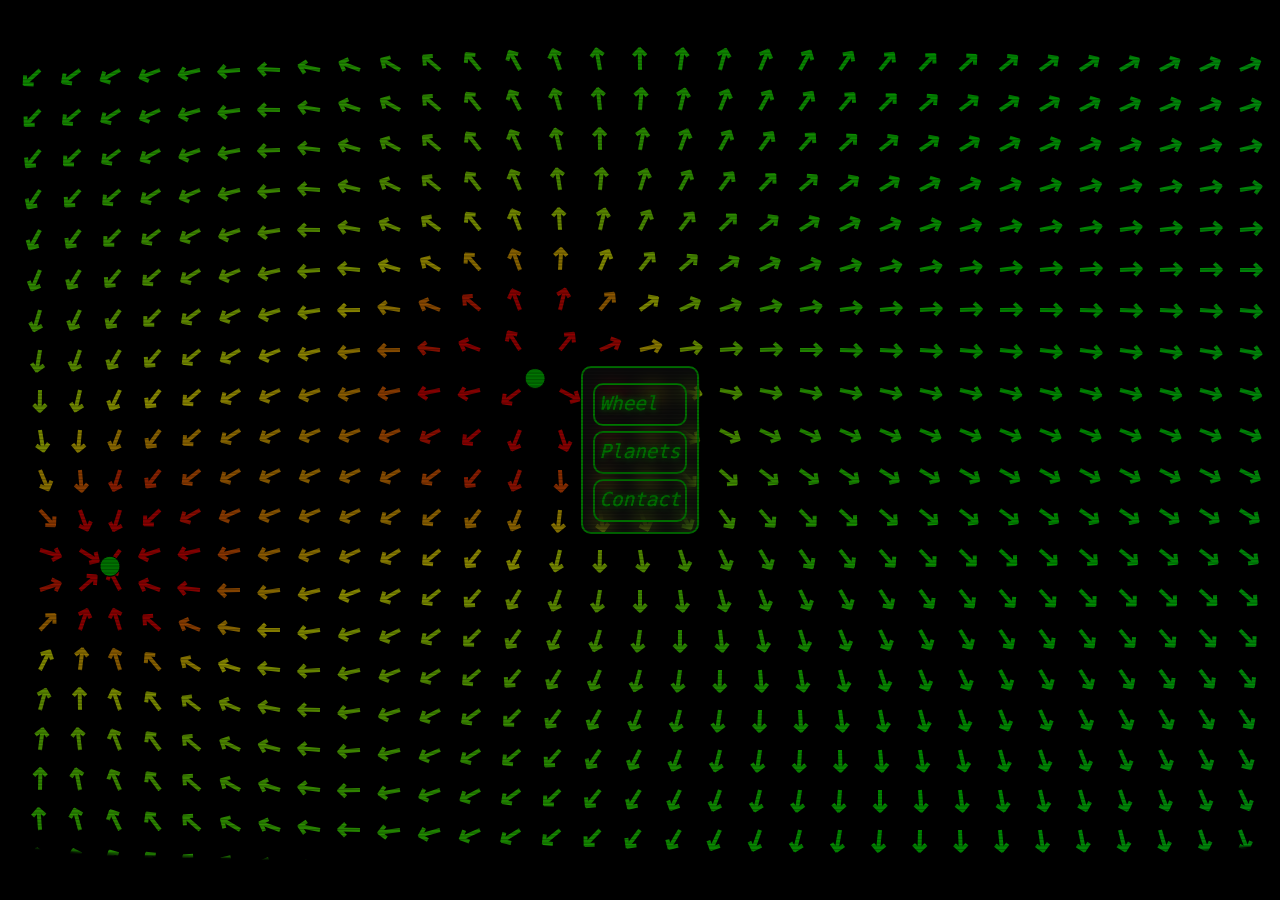
==== index.html @ 72ce6a7b "Publish first version" ====
<!DOCTYPE html>
<html>
<head>
    <link rel="stylesheet" type="text/css" href="css/terminalize.css" media="screen" />
    <link rel="shortcut icon" href="img/warioadaptheadico.ico">
    <title>
        Home
    </title>
</head>

<body>
    <!--<img src="img/wooden-textured-background.jpg" id="wood">
    <img src="img/wooden-textured-background.jpg" id="wood2">-->
    <script>
        function redirectWithFallingAnimation(destination) {
            if (typeof window.triggerFallingAnimation === "function") {
                window.triggerFallingAnimation();
            }
            document.body.classList.add('noScroll');
            setTimeout(() => {
                window.location.href = destination;
            }, 1600);
        }

        window.addEventListener('pageshow', (event) => {
    if (event.persisted) {
        window.location.reload();
    }
});
    </script>
    <div class="overlay">
        <img src="img/bezel.png" id="bezel" onload="console.log('Bezel loaded');" onerror="console.error('Bezel failed to load');">
        <img src="img/scanlines.png" id="scan" onload="console.log('Scanlines loaded');" onerror="console.error('Scanlines failed to load');">
    </div>
    <div id="wrapper">
        <script src="libraries/p5.min.js"></script>
        <script src="js/charges.js"></script>
        <canvas></canvas>
        <ul id="mainMenu">
            <li class="mainMenu" id='portfolio'><a href="html/portfolio.html" onclick="redirectWithFallingAnimation(this.href); return false;">Wheel</a></li>
            <li class="mainMenu" id='Influences'><a href="html/influences.html" onclick="redirectWithFallingAnimation(this.href); return false;">Planets</a></li>
            <li class="mainMenu" id='Contact'><a href="html/contact.html" onclick="redirectWithFallingAnimation(this.href); return false;">Contact</a></li>
        </ul>
    </div>
</body>
</html>
---- css/terminalize.css ----
body {
    background-color: black;
    margin: 0;
    display: flex;
    justify-content: center;
    align-items: center;
    height: 100vh;
    overflow: hidden;
}

    body.noScroll {
        overflow: hidden;
    }

.overlay {
    position: absolute;
    top: 0;
    left: 0;
    width: 100%;
    height: 100%;
    display: flex;
    justify-content: center;
    align-items: center;
    flex-direction: column;
    pointer-events: none;
}

    .overlay img {
        position: absolute;
        width: 100%;
        height: 100%;
        object-fit: cover;
        pointer-events: none;
        z-index: 1;
    }

    #scan {
        opacity: 0.4;
    }

#wrapper {
    display: flex;
    justify-content: center;
    align-items: center;
    position: relative;    
}

canvas {
    display: block;
    margin: 0;
    padding: 0;
    position: absolute;
    top: 0;
    left: 0;
    z-index: -1;
}

#wood {
    position: fixed;
    top: 50%;
    left: 50%;
    width: 100vh;
    height: 100px;
    transform: rotate(90deg) translateY(-100%);
}



#wood2 {
    position: absolute;
    right: 2vw;
    width: 100vh;
    height: 100px;
    transform: rotate(90deg);
}


ul#mainMenu {
    width: fit-content;
    height: fit-content;
    color: green;
    list-style-type: none;
    padding: 10px;
    border: 2px solid green;
    border-radius: 10px;
    font: italic 1.2em/1.5em monospace, monospace;
    text-shadow: 0 0 6px green, 0 0 0px green;
    background-color: rgba(255, 255, 255, .05);
    -webkit-backdrop-filter: blur(10px);
    backdrop-filter: blur(10px);
    position: relative;
}

.contactPanel {
    display: flex;
    flex-direction: column;
    gap: 8px;
    padding: 10px;
    border: 2px solid green;
    border-radius: 10px;
    color: green;
    font: italic 1.2em/1.5em monospace, monospace;
    text-shadow: 0 0 6px green, 0 0 0px green;
    background-color: rgba(255, 255, 255, .05);
    -webkit-backdrop-filter: blur(10px);
    backdrop-filter: blur(10px);
    position: relative;
}


li.mainMenu {
    border: 2px solid green;
    border-radius: 10px;
    padding: 0;
    margin-top: 5px;
}

    li.mainMenu a {
        display: block;
        padding: 5px;
    }

    li.mainMenu:hover {
        cursor: pointer;
        animation: colfade;
        animation-delay: 0s;
        animation-duration: 0.5s;
        animation-fill-mode: forwards;
    }

a {
    text-decoration: none;
    color: green;
}

    a:visited {
        text-decoration: none;
    }

h1 {
    color: green
}

@keyframes colfade {
    from {
        background-color: #000000;
    }

    to {
        background-color: #6BDE1F;
    }
}

@font-face {
    font-family: 'Terminal';
    src: url('../fonts/terminal.ttf');
}
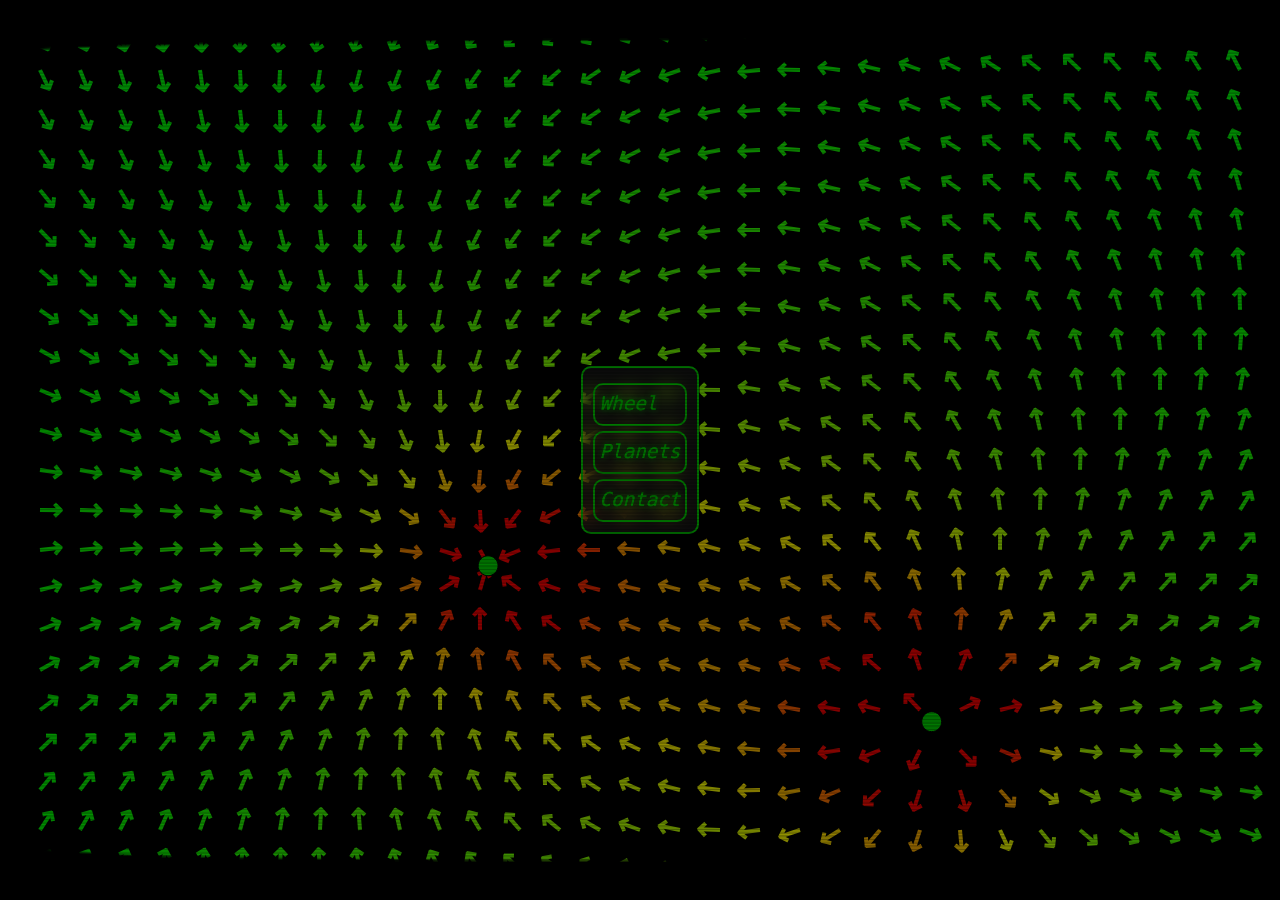
==== commit f4c07c0f: "Update scanlines" ====
--- a/index.html
+++ b/index.html
@@ -2,6 +2,7 @@
 <html>
 <head>
     <link rel="stylesheet" type="text/css" href="css/terminalize.css" media="screen" />
+    <link rel="stylesheet" href="css/scanlines.css" media="screen" />
     <link rel="shortcut icon" href="img/warioadaptheadico.ico">
     <title>
         Home
--- a/css/terminalize.css
+++ b/css/terminalize.css
@@ -32,10 +32,6 @@
         object-fit: cover;
         pointer-events: none;
         z-index: 1;
-    }
-
-    #scan {
-        opacity: 0.4;
     }
 
 #wrapper {
--- a/css/scanlines.css
+++ b/css/scanlines.css
@@ -0,0 +1,7 @@
+:root {
+    --scanline-opacity: 0.4;
+}
+
+#scan {
+    opacity: var(--scanline-opacity);
+}
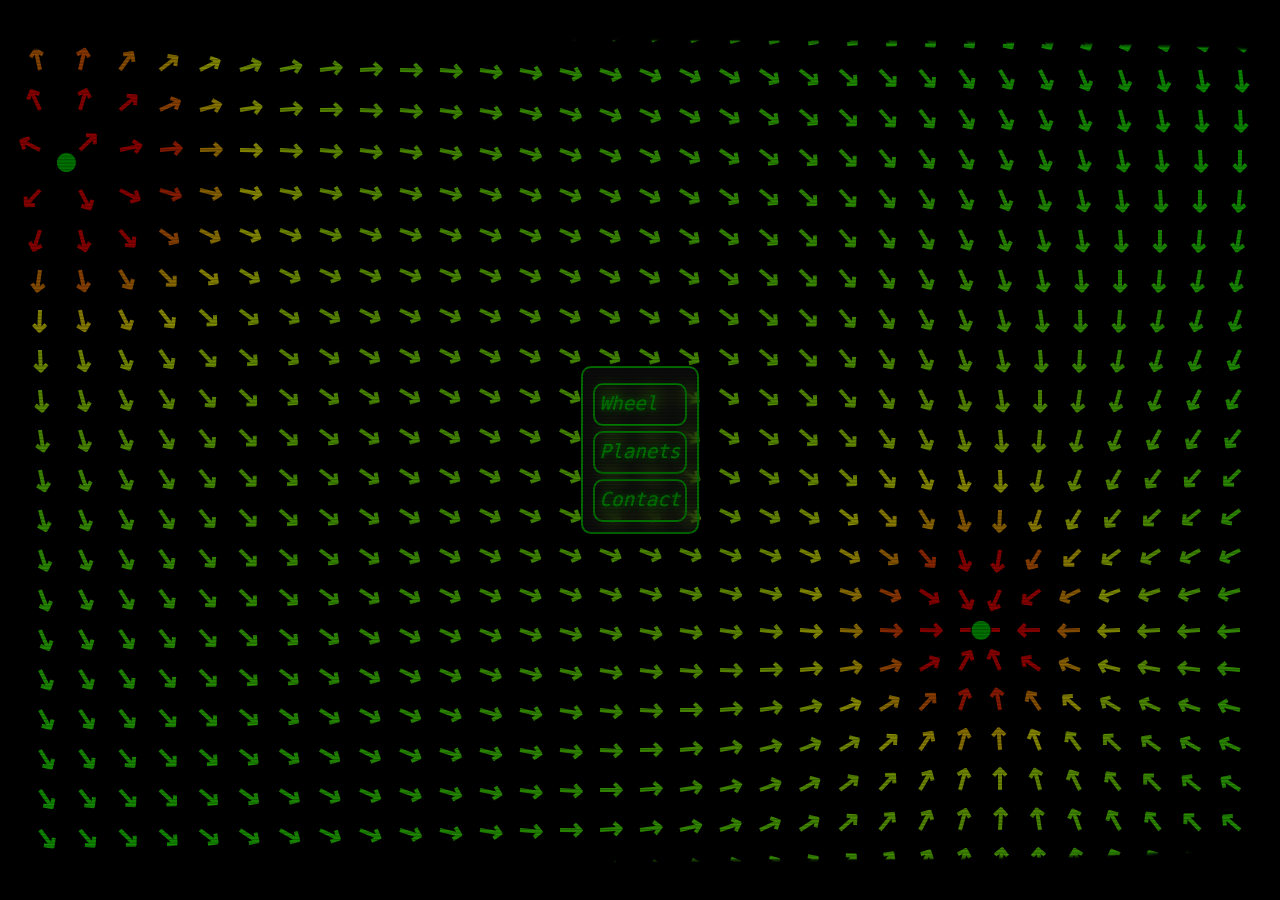
==== commit 80aad98e: "Mobile update" ====
--- a/index.html
+++ b/index.html
@@ -1,6 +1,7 @@
 <!DOCTYPE html>
 <html>
 <head>
+    <meta name="viewport" content="width=device-width, initial-scale=1.0">
     <link rel="stylesheet" type="text/css" href="css/terminalize.css" media="screen" />
     <link rel="stylesheet" href="css/scanlines.css" media="screen" />
     <link rel="shortcut icon" href="img/warioadaptheadico.ico">
--- a/css/terminalize.css
+++ b/css/terminalize.css
@@ -87,6 +87,34 @@
     position: relative;
 }
 
+@media (max-width: 600px) {
+    ul#mainMenu {
+        width: 82vw;
+        max-width: 360px;
+        box-sizing: border-box;
+        padding: 16px;
+        font-size: 1.35em;
+    }
+
+    ul#mainMenu li.mainMenu a {
+        padding: 14px 12px;
+        text-align: center;
+    }
+}
+
+@media (max-width: 380px) and (max-height: 700px) {
+    ul#mainMenu {
+        min-height: 320px;
+        display: flex;
+        flex-direction: column;
+        justify-content: space-evenly;
+    }
+
+    li.mainMenu {
+        margin-top: 0;
+    }
+}
+
 .contactPanel {
     display: flex;
     flex-direction: column;
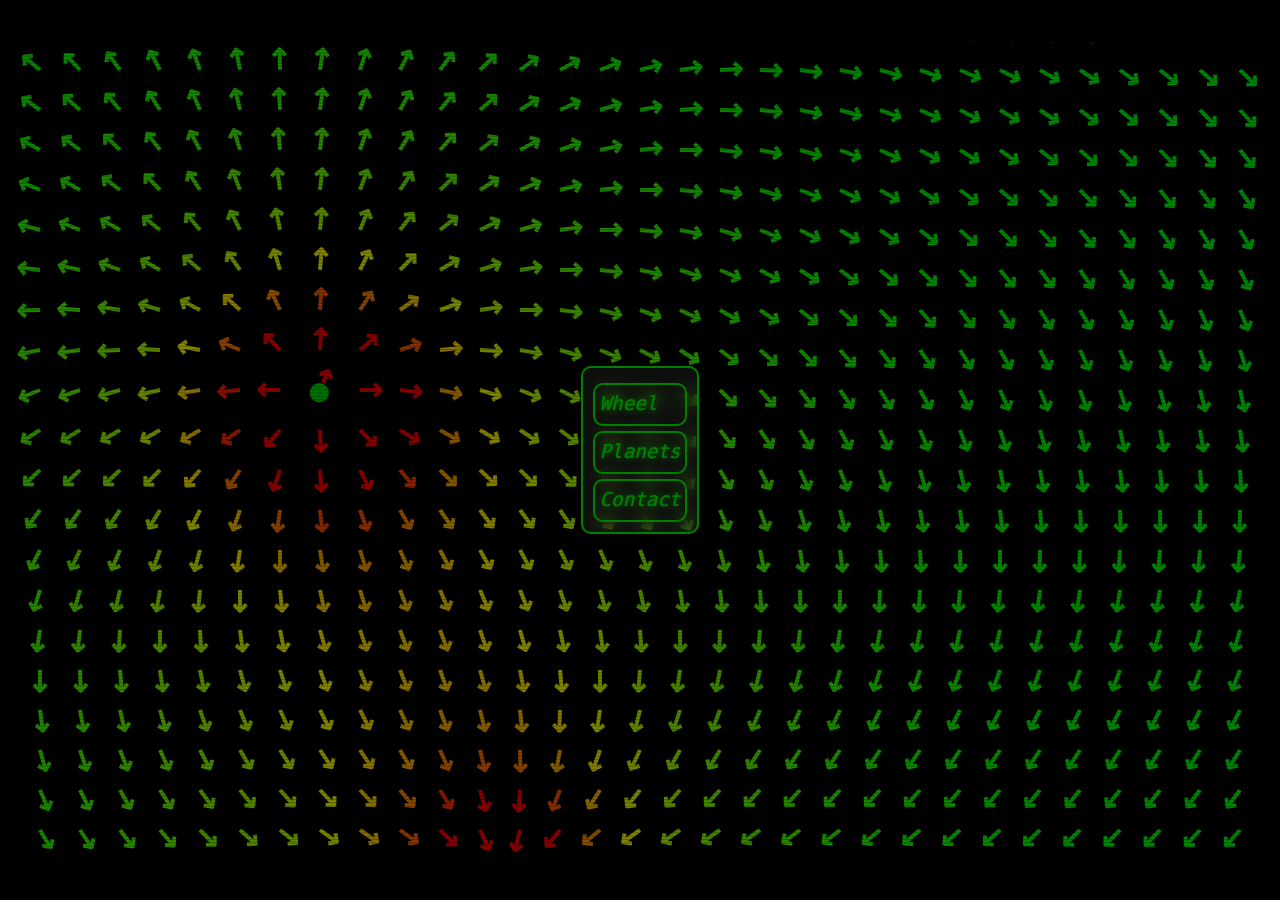
==== commit 7a5063b0: "Responsive fix" ====
--- a/index.html
+++ b/index.html
@@ -37,7 +37,6 @@
     <div id="wrapper">
         <script src="libraries/p5.min.js"></script>
         <script src="js/charges.js"></script>
-        <canvas></canvas>
         <ul id="mainMenu">
             <li class="mainMenu" id='portfolio'><a href="html/portfolio.html" onclick="redirectWithFallingAnimation(this.href); return false;">Wheel</a></li>
             <li class="mainMenu" id='Influences'><a href="html/influences.html" onclick="redirectWithFallingAnimation(this.href); return false;">Planets</a></li>
--- a/css/terminalize.css
+++ b/css/terminalize.css
@@ -4,8 +4,9 @@
     display: flex;
     justify-content: center;
     align-items: center;
-    height: 100vh;
-    overflow: hidden;
+    min-height: 100vh;
+    min-height: 100svh;
+    overflow-x: hidden;
 }
 
     body.noScroll {
@@ -13,11 +14,8 @@
     }
 
 .overlay {
-    position: absolute;
-    top: 0;
-    left: 0;
-    width: 100%;
-    height: 100%;
+    position: fixed;
+    inset: 0;
     display: flex;
     justify-content: center;
     align-items: center;
@@ -45,7 +43,7 @@
     display: block;
     margin: 0;
     padding: 0;
-    position: absolute;
+    position: fixed;
     top: 0;
     left: 0;
     z-index: -1;
@@ -73,7 +71,9 @@
 
 ul#mainMenu {
     width: fit-content;
+    max-width: calc(100vw - 32px);
     height: fit-content;
+    box-sizing: border-box;
     color: green;
     list-style-type: none;
     padding: 10px;
@@ -85,6 +85,10 @@
     -webkit-backdrop-filter: blur(10px);
     backdrop-filter: blur(10px);
     position: relative;
+}
+
+ul#mainMenu li.mainMenu a {
+    overflow-wrap: anywhere;
 }
 
 @media (max-width: 600px) {
@@ -129,6 +133,10 @@
     -webkit-backdrop-filter: blur(10px);
     backdrop-filter: blur(10px);
     position: relative;
+    width: max-content;
+    max-width: calc(100vw - 32px);
+    box-sizing: border-box;
+    overflow-wrap: anywhere;
 }
 
 
@@ -142,6 +150,12 @@
     li.mainMenu a {
         display: block;
         padding: 5px;
+    }
+
+    li.mainMenu a:focus-visible,
+    .contactPanel a:focus-visible {
+        outline: 2px solid lime;
+        outline-offset: 3px;
     }
 
     li.mainMenu:hover {
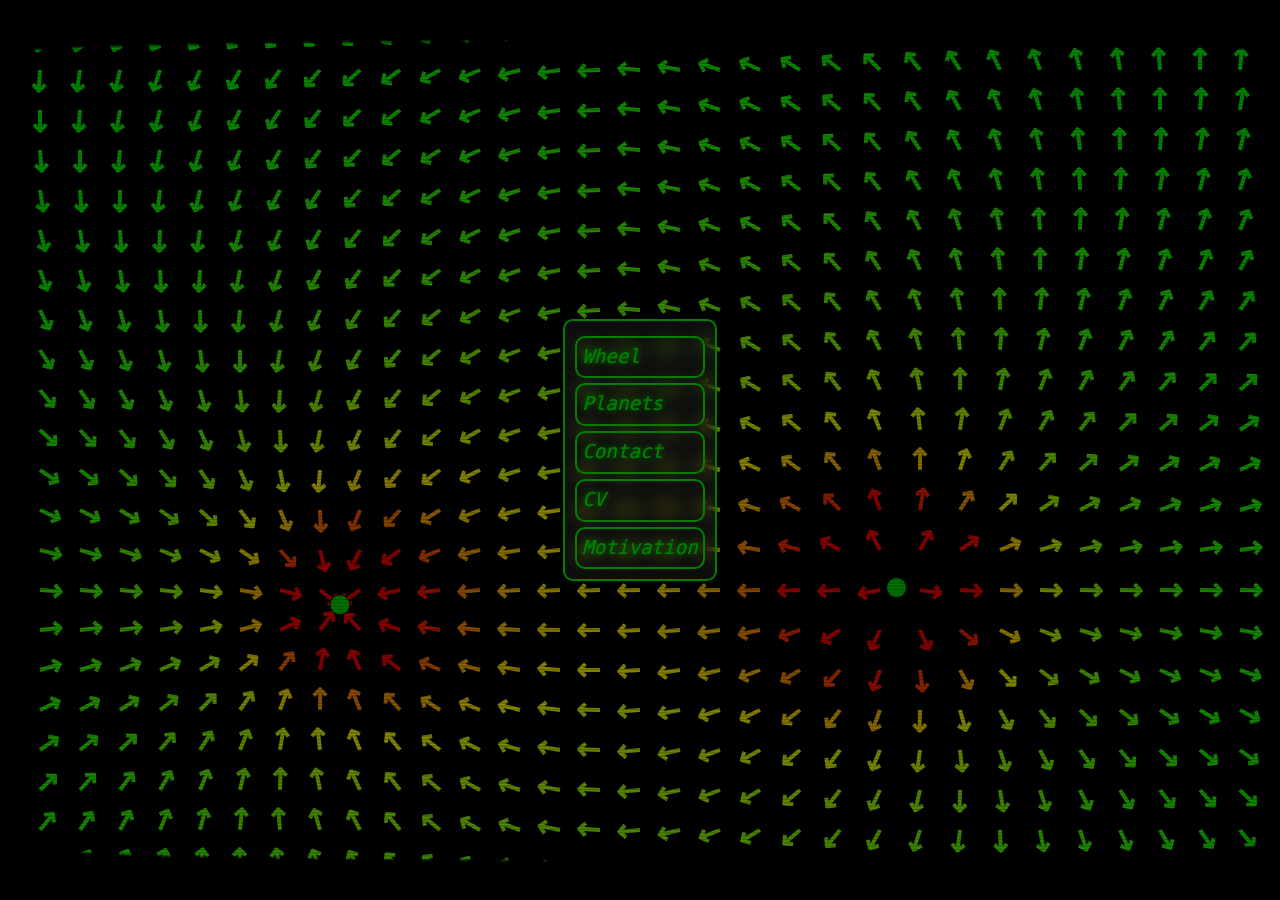
==== commit ea55ed10: "Added wheel drag spinning" ====
--- a/index.html
+++ b/index.html
@@ -41,6 +41,8 @@
             <li class="mainMenu" id='portfolio'><a href="html/portfolio.html" onclick="redirectWithFallingAnimation(this.href); return false;">Wheel</a></li>
             <li class="mainMenu" id='Influences'><a href="html/influences.html" onclick="redirectWithFallingAnimation(this.href); return false;">Planets</a></li>
             <li class="mainMenu" id='Contact'><a href="html/contact.html" onclick="redirectWithFallingAnimation(this.href); return false;">Contact</a></li>
+            <li class="mainMenu" id="cv"><a href="html/cv.html" onclick="redirectWithFallingAnimation(this.href); return false;">CV</a></li>
+            <li class="mainMenu" id="motivation"><a href="html/motivation.html" onclick="redirectWithFallingAnimation(this.href); return false;">Motivation</a></li>
         </ul>
     </div>
 </body>
--- a/css/terminalize.css
+++ b/css/terminalize.css
@@ -139,6 +139,54 @@
     overflow-wrap: anywhere;
 }
 
+.documentPanel {
+    display: flex;
+    flex-direction: column;
+    gap: 14px;
+    width: min(900px, calc(100vw - 32px));
+    max-height: calc(100vh - 32px);
+    box-sizing: border-box;
+    overflow-x: hidden;
+    overflow-y: auto;
+    padding: 16px;
+    border: 2px solid green;
+    border-radius: 10px;
+    color: green;
+    font: italic 1.2em/1.5em monospace, monospace;
+    text-shadow: 0 0 6px green, 0 0 0px green;
+    background-color: rgba(0, 0, 0, .85);
+    -webkit-backdrop-filter: blur(10px);
+    backdrop-filter: blur(10px);
+    position: relative;
+}
+
+.documentHeader {
+    display: flex;
+    align-items: center;
+    justify-content: space-between;
+    gap: 12px;
+}
+
+.documentHeader h1 {
+    margin: 0;
+    font-size: 1.2em;
+}
+
+.cvViewer {
+    display: block;
+    width: 100%;
+    height: min(68vh, 800px);
+    min-height: 280px;
+    box-sizing: border-box;
+    border: 1px solid green;
+    border-radius: 8px;
+    background: white;
+}
+
+.documentAction {
+    align-self: flex-start;
+}
+
 
 li.mainMenu {
     border: 2px solid green;
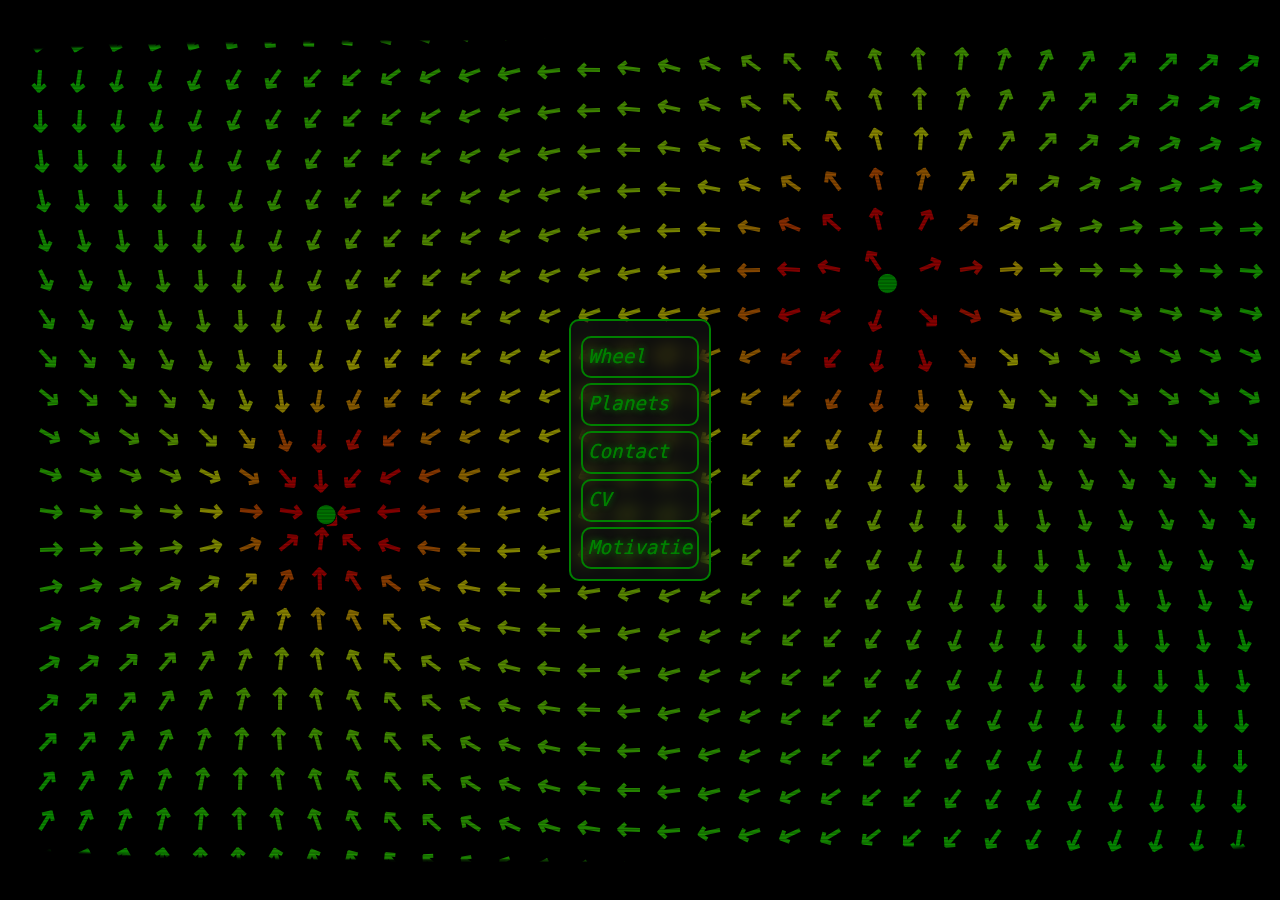
==== commit 804c902c: "Text fix" ====
--- a/index.html
+++ b/index.html
@@ -42,7 +42,7 @@
             <li class="mainMenu" id='Influences'><a href="html/influences.html" onclick="redirectWithFallingAnimation(this.href); return false;">Planets</a></li>
             <li class="mainMenu" id='Contact'><a href="html/contact.html" onclick="redirectWithFallingAnimation(this.href); return false;">Contact</a></li>
             <li class="mainMenu" id="cv"><a href="html/cv.html" onclick="redirectWithFallingAnimation(this.href); return false;">CV</a></li>
-            <li class="mainMenu" id="motivation"><a href="html/motivation.html" onclick="redirectWithFallingAnimation(this.href); return false;">Motivation</a></li>
+            <li class="mainMenu" id="motivation"><a href="html/motivation.html" onclick="redirectWithFallingAnimation(this.href); return false;">Motivatie</a></li>
         </ul>
     </div>
 </body>
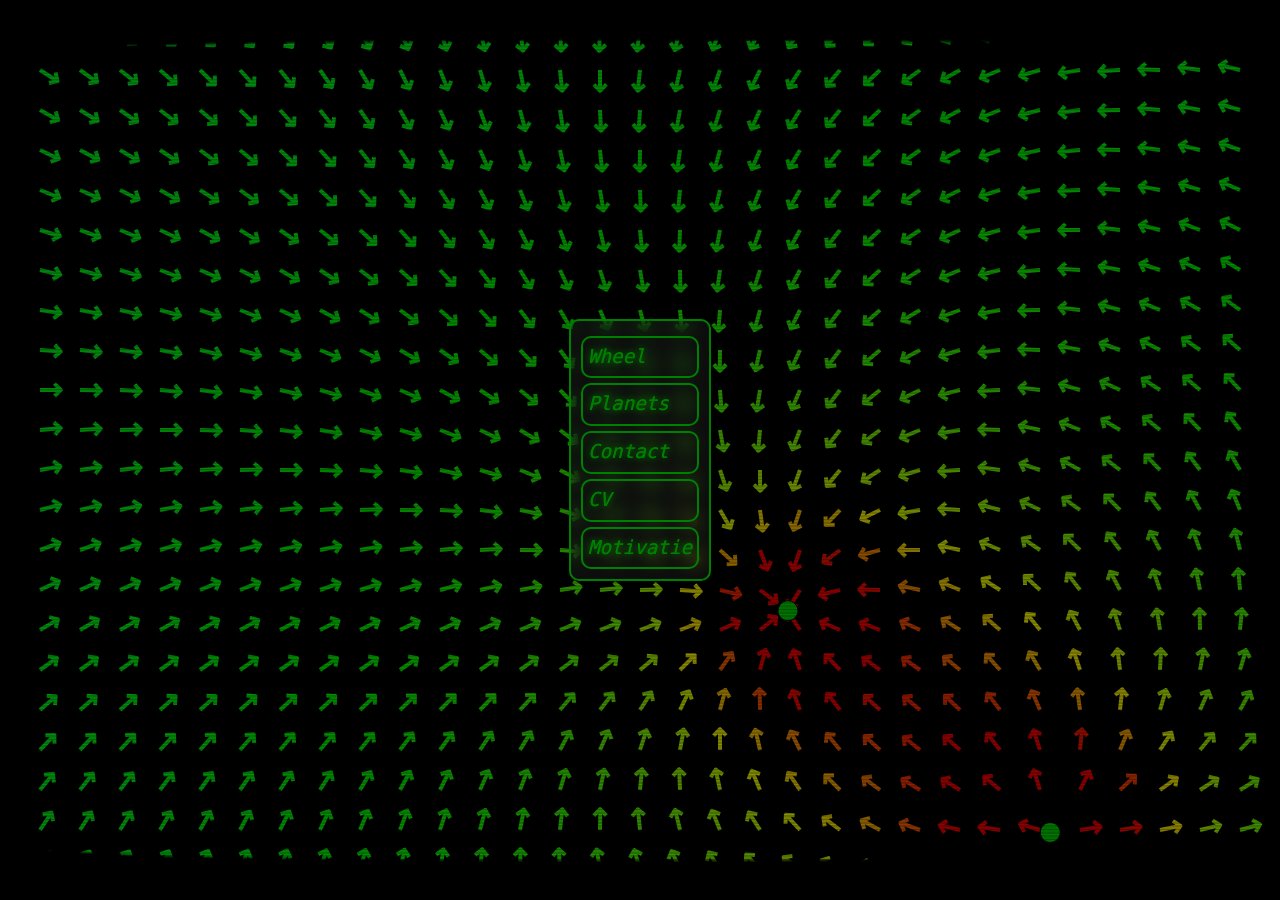
==== commit 01bb77ae: "Favicon change" ====
--- a/index.html
+++ b/index.html
@@ -4,7 +4,7 @@
     <meta name="viewport" content="width=device-width, initial-scale=1.0">
     <link rel="stylesheet" type="text/css" href="css/terminalize.css" media="screen" />
     <link rel="stylesheet" href="css/scanlines.css" media="screen" />
-    <link rel="shortcut icon" href="img/warioadaptheadico.ico">
+    <link rel="icon" type="image/svg+xml" href="img/green-circle.svg">
     <title>
         Home
     </title>
